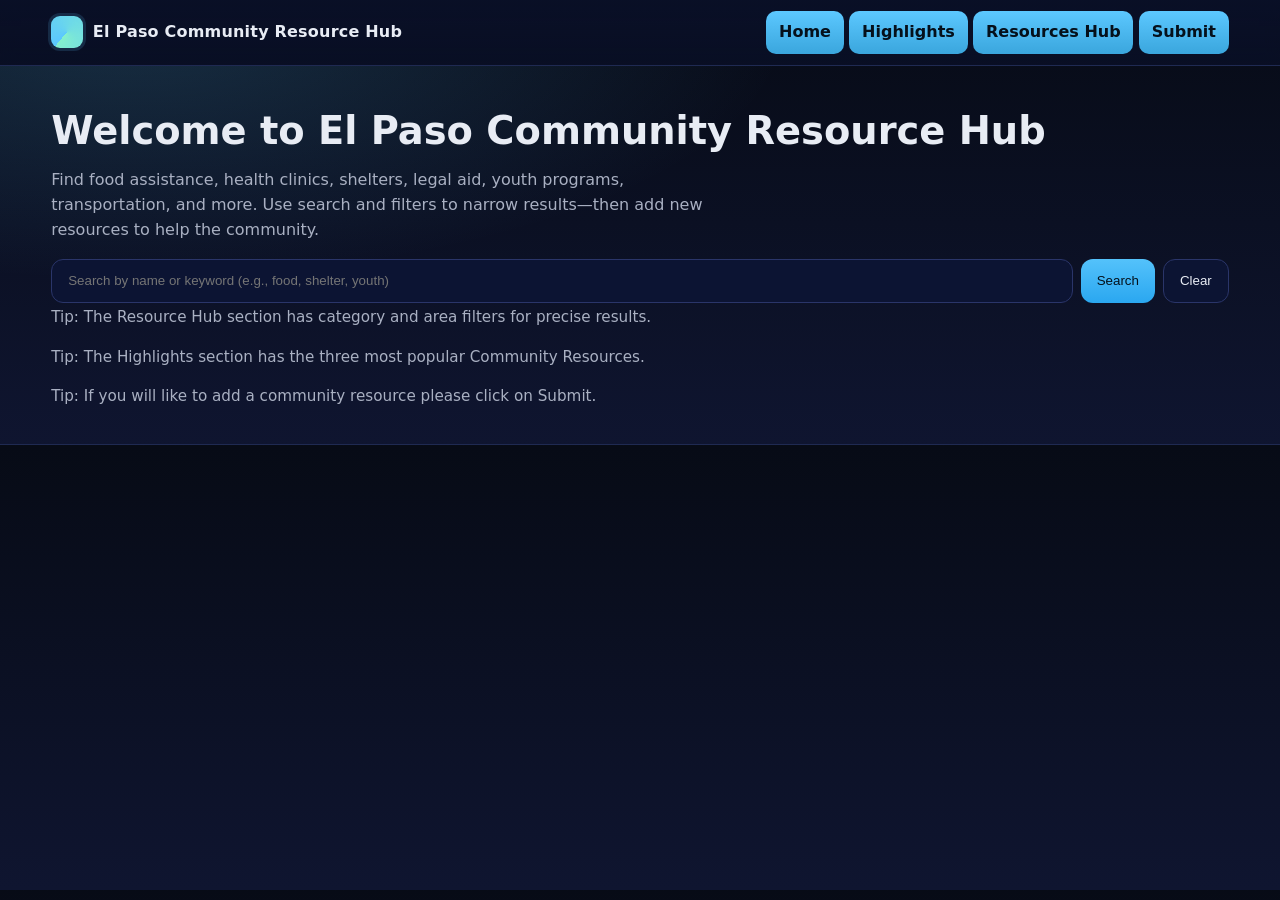
==== index.html @ 6a982588 "lol" ====
<!DOCTYPE html>
<html lang="en">
<head>
  <meta charset="utf-8" />
  <meta name="viewport" content="width=device-width, initial-scale=1" />
  <title>Community of El Paso Resource Hub</title>
  <meta name="description" content="A searchable, filterable directory of community resources with highlights and a submission form." />
  <style>
    :root{
      --bg:#0b1020; --surface:#121a33; --elev:#18214a;
      --brand:#5cc8ff; --brand-2:#8af5c6; --accent:#54c2fb;
      --text:#e8ecf4; --muted:#a9b0c2;
      --chip:#243364; --ring: rgba(92,200,255,.35);
      --ok:#4ade80; --warn:#f59e0b;
      --radius:14px; --shadow:0 10px 24px rgba(0,0,0,.35);
    }
    *{box-sizing:border-box}
    html{scroll-behavior:smooth}
    html,body{margin:0;background:linear-gradient(180deg,#070b16 0%, #0f1530 100%);color:var(--text);font:16px/1.55 system-ui,-apple-system,Segoe UI,Roboto,Inter,Arial}
    a{color:var(--brand);text-decoration:none}
    .container{width:min(1200px,92%);margin-inline:auto}

    /* Skip to content (accessibility) */
    .skip-link{position:absolute;left:-9999px;top:auto;width:1px;height:1px;overflow:hidden}
    .skip-link:focus{position:fixed;left:1rem;top:1rem;width:auto;height:auto;background:#000;color:#fff;padding:.5rem .75rem;border-radius:.5rem;z-index:9999}

    /* NAVBAR */
    header.navbar{
      position:sticky; top:0; z-index:1000;
      backdrop-filter: saturate(120%) blur(8px);
      background:linear-gradient(180deg,rgba(10,16,40,.9),rgba(10,16,40,.7));
      border-bottom:1px solid #1f2a52;
    }
    .nav-inner{display:flex;align-items:center;justify-content:space-between;gap:.8rem;padding:.7rem 0}
    .brand{display:flex;align-items:center;gap:.6rem;font-weight:800;letter-spacing:.2px}
    .brand-badge{
      width:32px;height:32px;border-radius:9px;
      background:conic-gradient(from 220deg,var(--brand),var(--brand-2));
      box-shadow:0 0 24px rgba(92,200,255,.25) inset, 0 0 0 3px rgba(92,200,255,.15);
    }
    nav ul{display:flex;gap:.35rem;list-style:none;margin:0;padding:0;flex-wrap:wrap}
    nav a{display:block;padding:.55rem .8rem;border-radius:10px;color:var(--text)}
    nav a:hover, nav a:focus{background:rgba(92,200,255,.14);outline:none}
    .cta{background:linear-gradient(180deg,var(--brand),#3aa6dd);color:#05101b;font-weight:800}

    /* HOME / HERO */
    .hero{padding:2rem 0 1.2rem;border-bottom:1px solid #1f2a52;
      background:radial-gradient(1100px 420px at 10% -10%, rgba(92,200,255,.18), transparent 60%)}
    .hero h1{font-size:clamp(1.6rem,3vw,2.4rem);margin:.2rem 0 .5rem}
    .hero p{color:var(--muted);max-width:65ch;margin:.2rem 0 1rem}
    .searchbar{display:flex;gap:.5rem;flex-wrap:wrap}
    .searchbar input[type="search"]{
      flex:1 1 340px;padding:.85rem 1rem;border-radius:12px;border:1px solid #2a3569;background:#0c1433;color:var(--text)
    }
    .btn{padding:.75rem 1rem;border-radius:12px;border:1px solid #2a3569;background:#0c1433;color:var(--text);cursor:pointer}
    .btn.primary{background:linear-gradient(180deg,#54c2fb,#2aa7f0);border:0;color:#05121c}
    .btn:focus{outline:2px solid transparent;box-shadow:0 0 0 3px var(--ring)}

    /* SECTIONS & CARDS (you can remove if you already have your own hub) */
    section{padding:1.8rem 0}
    h2{font-size:1.35rem;margin:0 0 .8rem}
    .grid{display:grid;gap:1rem}
    @media (min-width:760px){.grid.cols-2{grid-template-columns:repeat(2,1fr)}}
    @media (min-width:980px){.grid.cols-3{grid-template-columns:repeat(3,1fr)}}
    .card{background:linear-gradient(180deg, #12193a 0%, #0e1636 100%);border:1px solid #1f2a52;border-radius:var(--radius);padding:1rem;box-shadow:var(--shadow)}
    .badge{display:inline-block;padding:.25rem .55rem;border-radius:999px;background:#22306a;color:#cfe1ff;font-size:.75rem;margin-right:.35rem}
    .meta{color:var(--muted);font-size:.95rem}
    .tag{background:rgba(92,200,255,.16);border:1px solid rgba(92,200,255,.28);padding:.18rem .5rem;border-radius:999px;font-size:.75rem;margin-right:.35rem}

    footer{padding:1.6rem 0;border-top:1px solid #1f2a52;color:#b8c2d9}
    .mono{font-family:ui-monospace,SFMono-Regular,Menlo,Consolas,monospace;font-size:.85rem;color:#9fb4e6}
  </style>
</head>
<body>
  <!-- Skip link for keyboard users -->
  <a class="skip-link" href="#main">Skip to main content</a>

  <!-- NAVIGATION BAR -->
  <header class="navbar" role="banner">
    <div class="container nav-inner">
      <div class="brand" aria-label="Website brand">
        <span class="brand-badge" aria-hidden="true"></span>
        <span>El Paso Community Resource Hub</span>
      </div>
      <nav role="navigation" aria-label="Primary">
        <ul>
          <li><a href="index.html" class='cta'>Home</a></li>
          <li><a href="highlights.html" class='cta'>Highlights</a></li>
          <li><a href="hub.html" class='cta'>Resources Hub</a></li>
          <li><a href="submit.html" class='cta'>Submit</a></li>
          
        </ul>
      </nav>
    </div>
  </header>

  <!-- HOME PAGE (HERO) -->
  <section id="home" class="hero" role="region" aria-labelledby="hero-title">
    <div class="container">
      <h1 id="hero-title">Welcome to El Paso Community Resource Hub</h1>
      <p>Find food assistance, health clinics, shelters, legal aid, youth programs, transportation, and more. Use search and filters to narrow results—then add new resources to help the community.</p>

      <!-- Global search that scrolls you to the Hub -->
      <div class="searchbar" role="search">
        <input id="globalSearch" type="search" placeholder="Search by name or keyword (e.g., food, shelter, youth)" aria-label="Search resources" />
        <button class="btn primary" id="searchBtn">Search</button>
        <button class="btn" id="clearSearchBtn">Clear</button>
      </div>
      <p class="meta">Tip: The Resource Hub section has category and area filters for precise results.</p>
      <p class="meta">Tip: The Highlights section has the three most popular Community Resources.</p>
      <p class="meta">Tip: If you will like to add a community resource please click on Submit.</p>
    </div>
  </section>
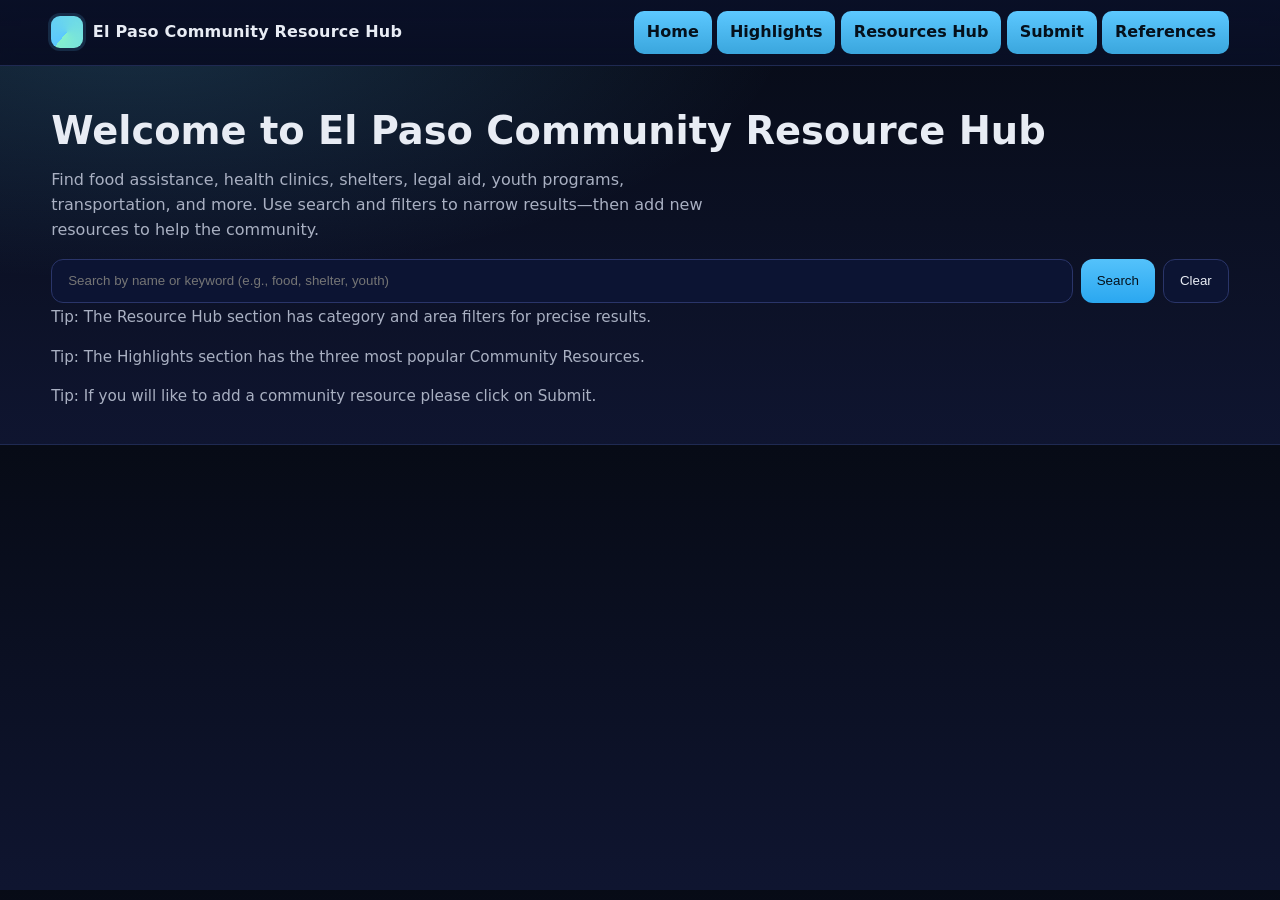
==== commit e24159b1: "lol" ====
--- a/index.html
+++ b/index.html
@@ -1,114 +1,115 @@
-<!DOCTYPE html>
-<html lang="en">
-<head>
-  <meta charset="utf-8" />
-  <meta name="viewport" content="width=device-width, initial-scale=1" />
-  <title>Community of El Paso Resource Hub</title>
-  <meta name="description" content="A searchable, filterable directory of community resources with highlights and a submission form." />
-  <style>
-    :root{
-      --bg:#0b1020; --surface:#121a33; --elev:#18214a;
-      --brand:#5cc8ff; --brand-2:#8af5c6; --accent:#54c2fb;
-      --text:#e8ecf4; --muted:#a9b0c2;
-      --chip:#243364; --ring: rgba(92,200,255,.35);
-      --ok:#4ade80; --warn:#f59e0b;
-      --radius:14px; --shadow:0 10px 24px rgba(0,0,0,.35);
-    }
-    *{box-sizing:border-box}
-    html{scroll-behavior:smooth}
-    html,body{margin:0;background:linear-gradient(180deg,#070b16 0%, #0f1530 100%);color:var(--text);font:16px/1.55 system-ui,-apple-system,Segoe UI,Roboto,Inter,Arial}
-    a{color:var(--brand);text-decoration:none}
-    .container{width:min(1200px,92%);margin-inline:auto}
-
-    /* Skip to content (accessibility) */
-    .skip-link{position:absolute;left:-9999px;top:auto;width:1px;height:1px;overflow:hidden}
-    .skip-link:focus{position:fixed;left:1rem;top:1rem;width:auto;height:auto;background:#000;color:#fff;padding:.5rem .75rem;border-radius:.5rem;z-index:9999}
-
-    /* NAVBAR */
-    header.navbar{
-      position:sticky; top:0; z-index:1000;
-      backdrop-filter: saturate(120%) blur(8px);
-      background:linear-gradient(180deg,rgba(10,16,40,.9),rgba(10,16,40,.7));
-      border-bottom:1px solid #1f2a52;
-    }
-    .nav-inner{display:flex;align-items:center;justify-content:space-between;gap:.8rem;padding:.7rem 0}
-    .brand{display:flex;align-items:center;gap:.6rem;font-weight:800;letter-spacing:.2px}
-    .brand-badge{
-      width:32px;height:32px;border-radius:9px;
-      background:conic-gradient(from 220deg,var(--brand),var(--brand-2));
-      box-shadow:0 0 24px rgba(92,200,255,.25) inset, 0 0 0 3px rgba(92,200,255,.15);
-    }
-    nav ul{display:flex;gap:.35rem;list-style:none;margin:0;padding:0;flex-wrap:wrap}
-    nav a{display:block;padding:.55rem .8rem;border-radius:10px;color:var(--text)}
-    nav a:hover, nav a:focus{background:rgba(92,200,255,.14);outline:none}
-    .cta{background:linear-gradient(180deg,var(--brand),#3aa6dd);color:#05101b;font-weight:800}
-
-    /* HOME / HERO */
-    .hero{padding:2rem 0 1.2rem;border-bottom:1px solid #1f2a52;
-      background:radial-gradient(1100px 420px at 10% -10%, rgba(92,200,255,.18), transparent 60%)}
-    .hero h1{font-size:clamp(1.6rem,3vw,2.4rem);margin:.2rem 0 .5rem}
-    .hero p{color:var(--muted);max-width:65ch;margin:.2rem 0 1rem}
-    .searchbar{display:flex;gap:.5rem;flex-wrap:wrap}
-    .searchbar input[type="search"]{
-      flex:1 1 340px;padding:.85rem 1rem;border-radius:12px;border:1px solid #2a3569;background:#0c1433;color:var(--text)
-    }
-    .btn{padding:.75rem 1rem;border-radius:12px;border:1px solid #2a3569;background:#0c1433;color:var(--text);cursor:pointer}
-    .btn.primary{background:linear-gradient(180deg,#54c2fb,#2aa7f0);border:0;color:#05121c}
-    .btn:focus{outline:2px solid transparent;box-shadow:0 0 0 3px var(--ring)}
-
-    /* SECTIONS & CARDS (you can remove if you already have your own hub) */
-    section{padding:1.8rem 0}
-    h2{font-size:1.35rem;margin:0 0 .8rem}
-    .grid{display:grid;gap:1rem}
-    @media (min-width:760px){.grid.cols-2{grid-template-columns:repeat(2,1fr)}}
-    @media (min-width:980px){.grid.cols-3{grid-template-columns:repeat(3,1fr)}}
-    .card{background:linear-gradient(180deg, #12193a 0%, #0e1636 100%);border:1px solid #1f2a52;border-radius:var(--radius);padding:1rem;box-shadow:var(--shadow)}
-    .badge{display:inline-block;padding:.25rem .55rem;border-radius:999px;background:#22306a;color:#cfe1ff;font-size:.75rem;margin-right:.35rem}
-    .meta{color:var(--muted);font-size:.95rem}
-    .tag{background:rgba(92,200,255,.16);border:1px solid rgba(92,200,255,.28);padding:.18rem .5rem;border-radius:999px;font-size:.75rem;margin-right:.35rem}
-
-    footer{padding:1.6rem 0;border-top:1px solid #1f2a52;color:#b8c2d9}
-    .mono{font-family:ui-monospace,SFMono-Regular,Menlo,Consolas,monospace;font-size:.85rem;color:#9fb4e6}
-  </style>
-</head>
-<body>
-  <!-- Skip link for keyboard users -->
-  <a class="skip-link" href="#main">Skip to main content</a>
-
-  <!-- NAVIGATION BAR -->
-  <header class="navbar" role="banner">
-    <div class="container nav-inner">
-      <div class="brand" aria-label="Website brand">
-        <span class="brand-badge" aria-hidden="true"></span>
-        <span>El Paso Community Resource Hub</span>
-      </div>
-      <nav role="navigation" aria-label="Primary">
-        <ul>
-          <li><a href="index.html" class='cta'>Home</a></li>
-          <li><a href="highlights.html" class='cta'>Highlights</a></li>
-          <li><a href="hub.html" class='cta'>Resources Hub</a></li>
-          <li><a href="submit.html" class='cta'>Submit</a></li>
-          
-        </ul>
-      </nav>
-    </div>
-  </header>
-
-  <!-- HOME PAGE (HERO) -->
-  <section id="home" class="hero" role="region" aria-labelledby="hero-title">
-    <div class="container">
-      <h1 id="hero-title">Welcome to El Paso Community Resource Hub</h1>
-      <p>Find food assistance, health clinics, shelters, legal aid, youth programs, transportation, and more. Use search and filters to narrow results—then add new resources to help the community.</p>
-
-      <!-- Global search that scrolls you to the Hub -->
-      <div class="searchbar" role="search">
-        <input id="globalSearch" type="search" placeholder="Search by name or keyword (e.g., food, shelter, youth)" aria-label="Search resources" />
-        <button class="btn primary" id="searchBtn">Search</button>
-        <button class="btn" id="clearSearchBtn">Clear</button>
-      </div>
-      <p class="meta">Tip: The Resource Hub section has category and area filters for precise results.</p>
-      <p class="meta">Tip: The Highlights section has the three most popular Community Resources.</p>
-      <p class="meta">Tip: If you will like to add a community resource please click on Submit.</p>
-    </div>
-  </section>
-
+<!DOCTYPE html>
+<html lang="en">
+<head>
+  <meta charset="utf-8" />
+  <meta name="viewport" content="width=device-width, initial-scale=1" />
+  <title>Community of El Paso Resource Hub</title>
+  <meta name="description" content="A searchable, filterable directory of community resources with highlights and a submission form." />
+  <style>
+    :root{
+      --bg:#0b1020; --surface:#121a33; --elev:#18214a;
+      --brand:#5cc8ff; --brand-2:#8af5c6; --accent:#54c2fb;
+      --text:#e8ecf4; --muted:#a9b0c2;
+      --chip:#243364; --ring: rgba(92,200,255,.35);
+      --ok:#4ade80; --warn:#f59e0b;
+      --radius:14px; --shadow:0 10px 24px rgba(0,0,0,.35);
+    }
+    *{box-sizing:border-box}
+    html{scroll-behavior:smooth}
+    html,body{margin:0;background:linear-gradient(180deg,#070b16 0%, #0f1530 100%);color:var(--text);font:16px/1.55 system-ui,-apple-system,Segoe UI,Roboto,Inter,Arial}
+    a{color:var(--brand);text-decoration:none}
+    .container{width:min(1200px,92%);margin-inline:auto}
+
+    /* Skip to content (accessibility) */
+    .skip-link{position:absolute;left:-9999px;top:auto;width:1px;height:1px;overflow:hidden}
+    .skip-link:focus{position:fixed;left:1rem;top:1rem;width:auto;height:auto;background:#000;color:#fff;padding:.5rem .75rem;border-radius:.5rem;z-index:9999}
+
+    /* NAVBAR */
+    header.navbar{
+      position:sticky; top:0; z-index:1000;
+      backdrop-filter: saturate(120%) blur(8px);
+      background:linear-gradient(180deg,rgba(10,16,40,.9),rgba(10,16,40,.7));
+      border-bottom:1px solid #1f2a52;
+    }
+    .nav-inner{display:flex;align-items:center;justify-content:space-between;gap:.8rem;padding:.7rem 0}
+    .brand{display:flex;align-items:center;gap:.6rem;font-weight:800;letter-spacing:.2px}
+    .brand-badge{
+      width:32px;height:32px;border-radius:9px;
+      background:conic-gradient(from 220deg,var(--brand),var(--brand-2));
+      box-shadow:0 0 24px rgba(92,200,255,.25) inset, 0 0 0 3px rgba(92,200,255,.15);
+    }
+    nav ul{display:flex;gap:.35rem;list-style:none;margin:0;padding:0;flex-wrap:wrap}
+    nav a{display:block;padding:.55rem .8rem;border-radius:10px;color:var(--text)}
+    nav a:hover, nav a:focus{background:rgba(92,200,255,.14);outline:none}
+    .cta{background:linear-gradient(180deg,var(--brand),#3aa6dd);color:#05101b;font-weight:800}
+
+    /* HOME / HERO */
+    .hero{padding:2rem 0 1.2rem;border-bottom:1px solid #1f2a52;
+      background:radial-gradient(1100px 420px at 10% -10%, rgba(92,200,255,.18), transparent 60%)}
+    .hero h1{font-size:clamp(1.6rem,3vw,2.4rem);margin:.2rem 0 .5rem}
+    .hero p{color:var(--muted);max-width:65ch;margin:.2rem 0 1rem}
+    .searchbar{display:flex;gap:.5rem;flex-wrap:wrap}
+    .searchbar input[type="search"]{
+      flex:1 1 340px;padding:.85rem 1rem;border-radius:12px;border:1px solid #2a3569;background:#0c1433;color:var(--text)
+    }
+    .btn{padding:.75rem 1rem;border-radius:12px;border:1px solid #2a3569;background:#0c1433;color:var(--text);cursor:pointer}
+    .btn.primary{background:linear-gradient(180deg,#54c2fb,#2aa7f0);border:0;color:#05121c}
+    .btn:focus{outline:2px solid transparent;box-shadow:0 0 0 3px var(--ring)}
+
+    /* SECTIONS & CARDS (you can remove if you already have your own hub) */
+    section{padding:1.8rem 0}
+    h2{font-size:1.35rem;margin:0 0 .8rem}
+    .grid{display:grid;gap:1rem}
+    @media (min-width:760px){.grid.cols-2{grid-template-columns:repeat(2,1fr)}}
+    @media (min-width:980px){.grid.cols-3{grid-template-columns:repeat(3,1fr)}}
+    .card{background:linear-gradient(180deg, #12193a 0%, #0e1636 100%);border:1px solid #1f2a52;border-radius:var(--radius);padding:1rem;box-shadow:var(--shadow)}
+    .badge{display:inline-block;padding:.25rem .55rem;border-radius:999px;background:#22306a;color:#cfe1ff;font-size:.75rem;margin-right:.35rem}
+    .meta{color:var(--muted);font-size:.95rem}
+    .tag{background:rgba(92,200,255,.16);border:1px solid rgba(92,200,255,.28);padding:.18rem .5rem;border-radius:999px;font-size:.75rem;margin-right:.35rem}
+
+    footer{padding:1.6rem 0;border-top:1px solid #1f2a52;color:#b8c2d9}
+    .mono{font-family:ui-monospace,SFMono-Regular,Menlo,Consolas,monospace;font-size:.85rem;color:#9fb4e6}
+  </style>
+</head>
+<body>
+  <!-- Skip link for keyboard users -->
+  <a class="skip-link" href="#main">Skip to main content</a>
+
+  <!-- NAVIGATION BAR -->
+  <header class="navbar" role="banner">
+    <div class="container nav-inner">
+      <div class="brand" aria-label="Website brand">
+        <span class="brand-badge" aria-hidden="true"></span>
+        <span>El Paso Community Resource Hub</span>
+      </div>
+      <nav role="navigation" aria-label="Primary">
+        <ul>
+          <li><a href="index.html" class='cta'>Home</a></li>
+          <li><a href="highlights.html" class='cta'>Highlights</a></li>
+          <li><a href="hub.html" class='cta'>Resources Hub</a></li>
+          <li><a href="submit.html" class='cta'>Submit</a></li>
+          <li><a href="references.html" class='cta'>References</a></li>
+          
+        </ul>
+      </nav>
+    </div>
+  </header>
+
+  <!-- HOME PAGE (HERO) -->
+  <section id="home" class="hero" role="region" aria-labelledby="hero-title">
+    <div class="container">
+      <h1 id="hero-title">Welcome to El Paso Community Resource Hub</h1>
+      <p>Find food assistance, health clinics, shelters, legal aid, youth programs, transportation, and more. Use search and filters to narrow results—then add new resources to help the community.</p>
+
+      <!-- Global search that scrolls you to the Hub -->
+      <div class="searchbar" role="search">
+        <input id="globalSearch" type="search" placeholder="Search by name or keyword (e.g., food, shelter, youth)" aria-label="Search resources" />
+        <button class="btn primary" id="searchBtn">Search</button>
+        <button class="btn" id="clearSearchBtn">Clear</button>
+      </div>
+      <p class="meta">Tip: The Resource Hub section has category and area filters for precise results.</p>
+      <p class="meta">Tip: The Highlights section has the three most popular Community Resources.</p>
+      <p class="meta">Tip: If you will like to add a community resource please click on Submit.</p>
+    </div>
+  </section>
+
